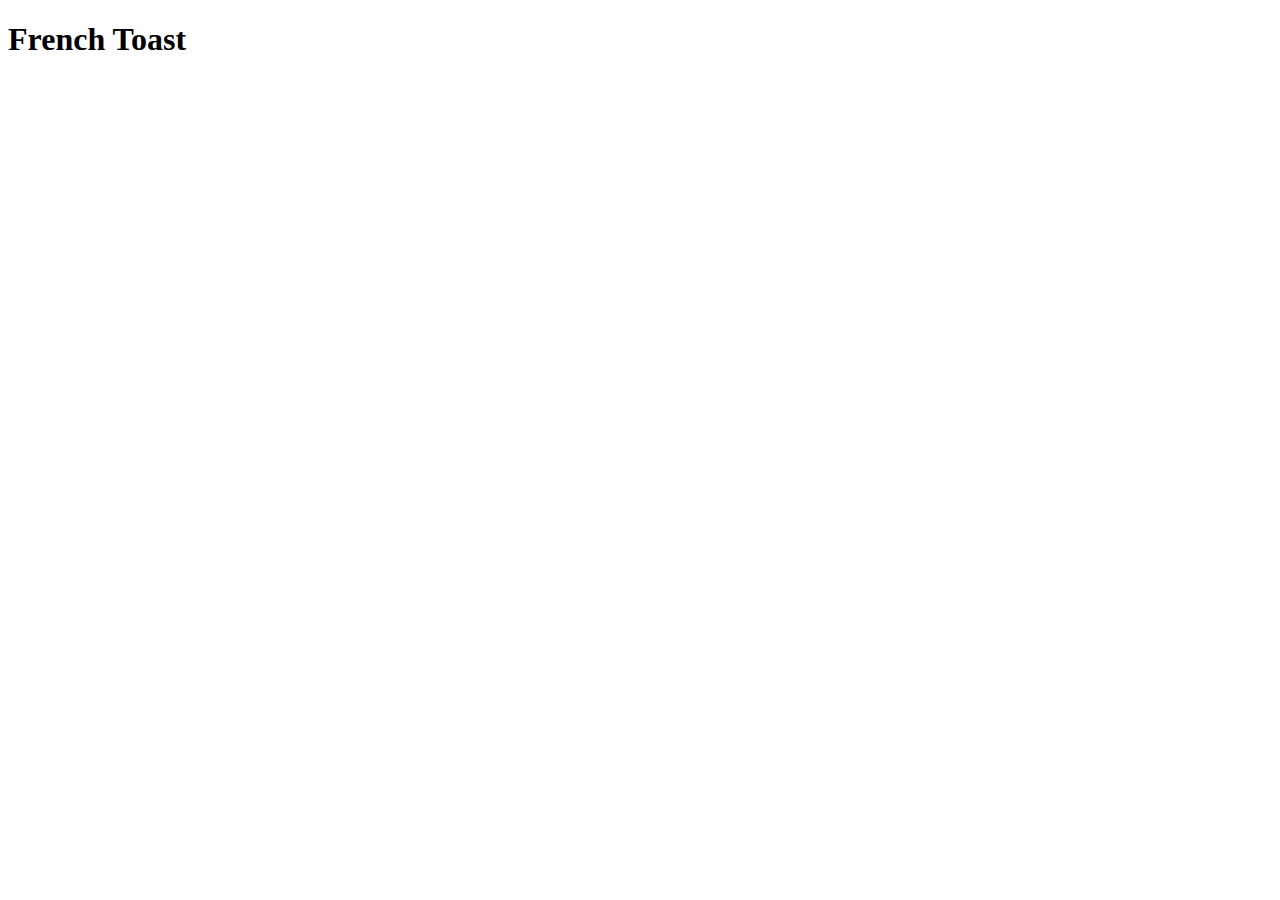
==== recipes/french-toast.html @ c8340ced "Add four recipes, link to recipes on index.html" ====
<!DOCTYPE html>
<html lang="en">
<head>
    <meta charset="UTF-8">
    <meta name="viewport" content="width=device-width, initial-scale=1.0">
    <title>French Toast</title>
</head>
<body>
    <h1>French Toast</h1>
</body>
</html>
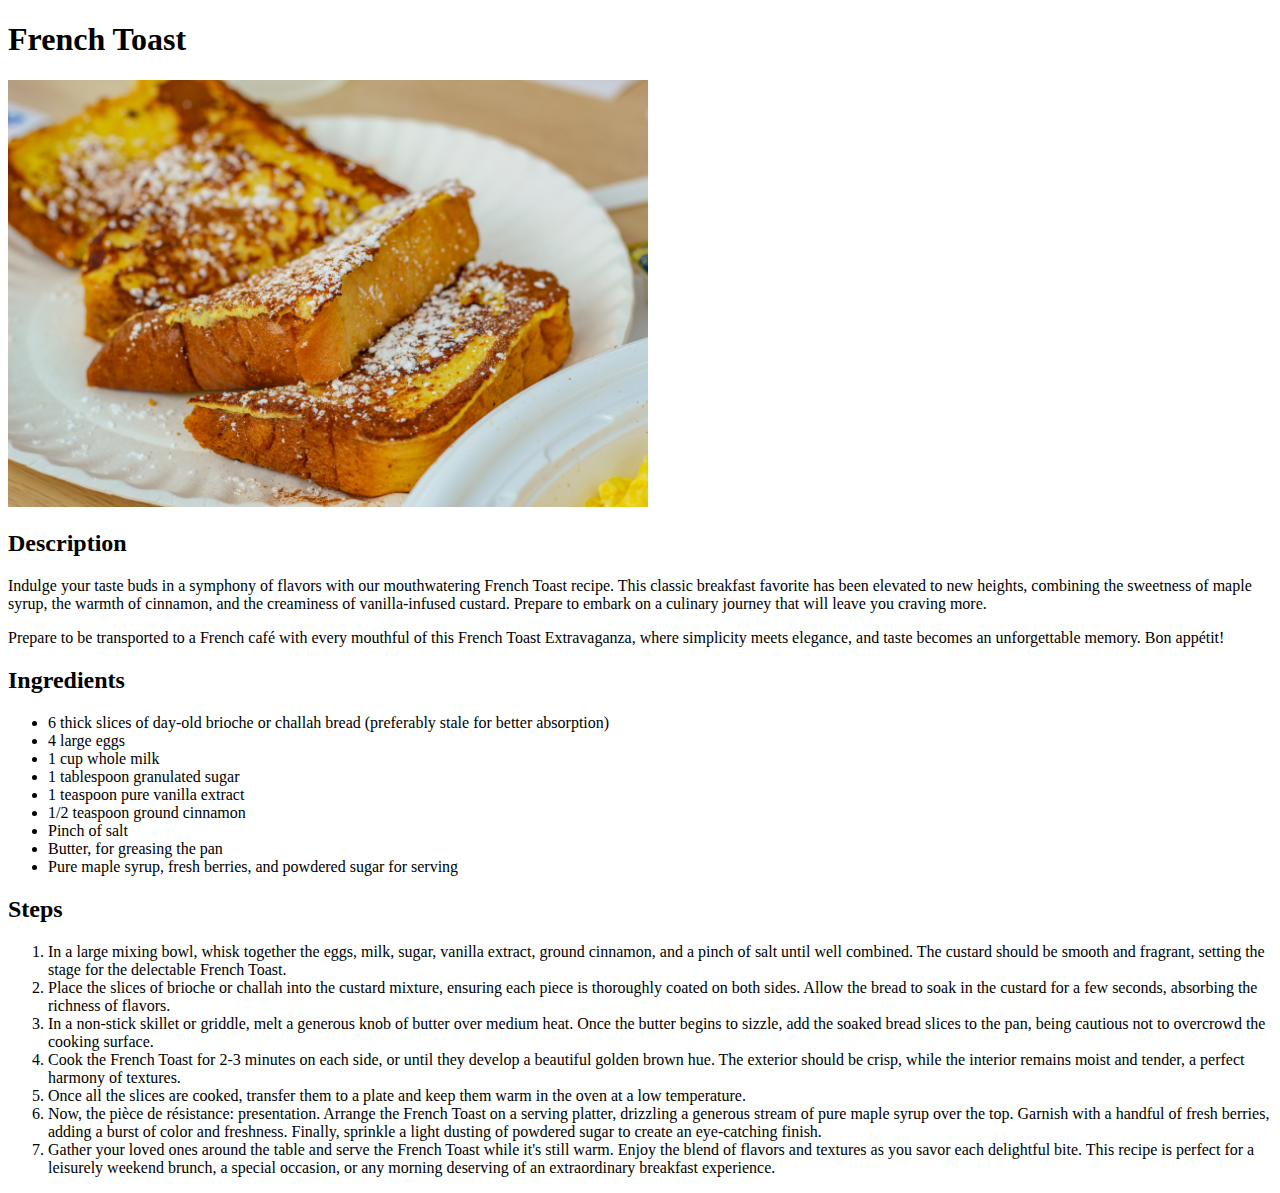
==== commit e50a13d9: "Add css file. Add details on recipes." ====
--- a/recipes/french-toast.html
+++ b/recipes/french-toast.html
@@ -3,9 +3,41 @@
 <head>
     <meta charset="UTF-8">
     <meta name="viewport" content="width=device-width, initial-scale=1.0">
+    <link rel="stylesheet" href="../css/style.css">
     <title>French Toast</title>
 </head>
 <body>
     <h1>French Toast</h1>
+    <img src="../img/french-toast.jpg" alt="Declicious French Toast">
+    <h2>Description</h2>
+    <p>
+        Indulge your taste buds in a symphony of flavors with our mouthwatering French Toast recipe. This classic breakfast favorite has been elevated to new heights, combining the sweetness of maple syrup, the warmth of cinnamon, and the creaminess of vanilla-infused custard. Prepare to embark on a culinary journey that will leave you craving more.
+    </p>
+    <p>
+        Prepare to be transported to a French café with every mouthful of this French Toast Extravaganza, where simplicity meets elegance, and taste becomes an unforgettable memory. Bon appétit!
+    </p>
+
+    <h2>Ingredients</h2>
+    <ul>
+        <li>6 thick slices of day-old brioche or challah bread (preferably stale for better absorption)</li>
+        <li>4 large eggs</li>
+        <li>1 cup whole milk</li>
+        <li>1 tablespoon granulated sugar</li>
+        <li>1 teaspoon pure vanilla extract</li>
+        <li>1/2 teaspoon ground cinnamon</li>
+        <li>Pinch of salt</li>
+        <li>Butter, for greasing the pan</li>
+        <li>Pure maple syrup, fresh berries, and powdered sugar for serving</li>
+    </ul>
+    <h2>Steps</h2>
+    <ol>
+        <li>In a large mixing bowl, whisk together the eggs, milk, sugar, vanilla extract, ground cinnamon, and a pinch of salt until well combined. The custard should be smooth and fragrant, setting the stage for the delectable French Toast.</li>
+        <li>Place the slices of brioche or challah into the custard mixture, ensuring each piece is thoroughly coated on both sides. Allow the bread to soak in the custard for a few seconds, absorbing the richness of flavors.</li>
+        <li>In a non-stick skillet or griddle, melt a generous knob of butter over medium heat. Once the butter begins to sizzle, add the soaked bread slices to the pan, being cautious not to overcrowd the cooking surface.</li>
+        <li>Cook the French Toast for 2-3 minutes on each side, or until they develop a beautiful golden brown hue. The exterior should be crisp, while the interior remains moist and tender, a perfect harmony of textures.</li>
+        <li>Once all the slices are cooked, transfer them to a plate and keep them warm in the oven at a low temperature.</li>
+        <li>Now, the pièce de résistance: presentation. Arrange the French Toast on a serving platter, drizzling a generous stream of pure maple syrup over the top. Garnish with a handful of fresh berries, adding a burst of color and freshness. Finally, sprinkle a light dusting of powdered sugar to create an eye-catching finish.</li>
+        <li>Gather your loved ones around the table and serve the French Toast while it's still warm. Enjoy the blend of flavors and textures as you savor each delightful bite. This recipe is perfect for a leisurely weekend brunch, a special occasion, or any morning deserving of an extraordinary breakfast experience.</li>
+    </ol>
 </body>
 </html>
--- a/css/style.css
+++ b/css/style.css
@@ -0,0 +1,5 @@
+img {
+    width: 50vw;
+    min-width: 550px;
+    height: auto;
+}
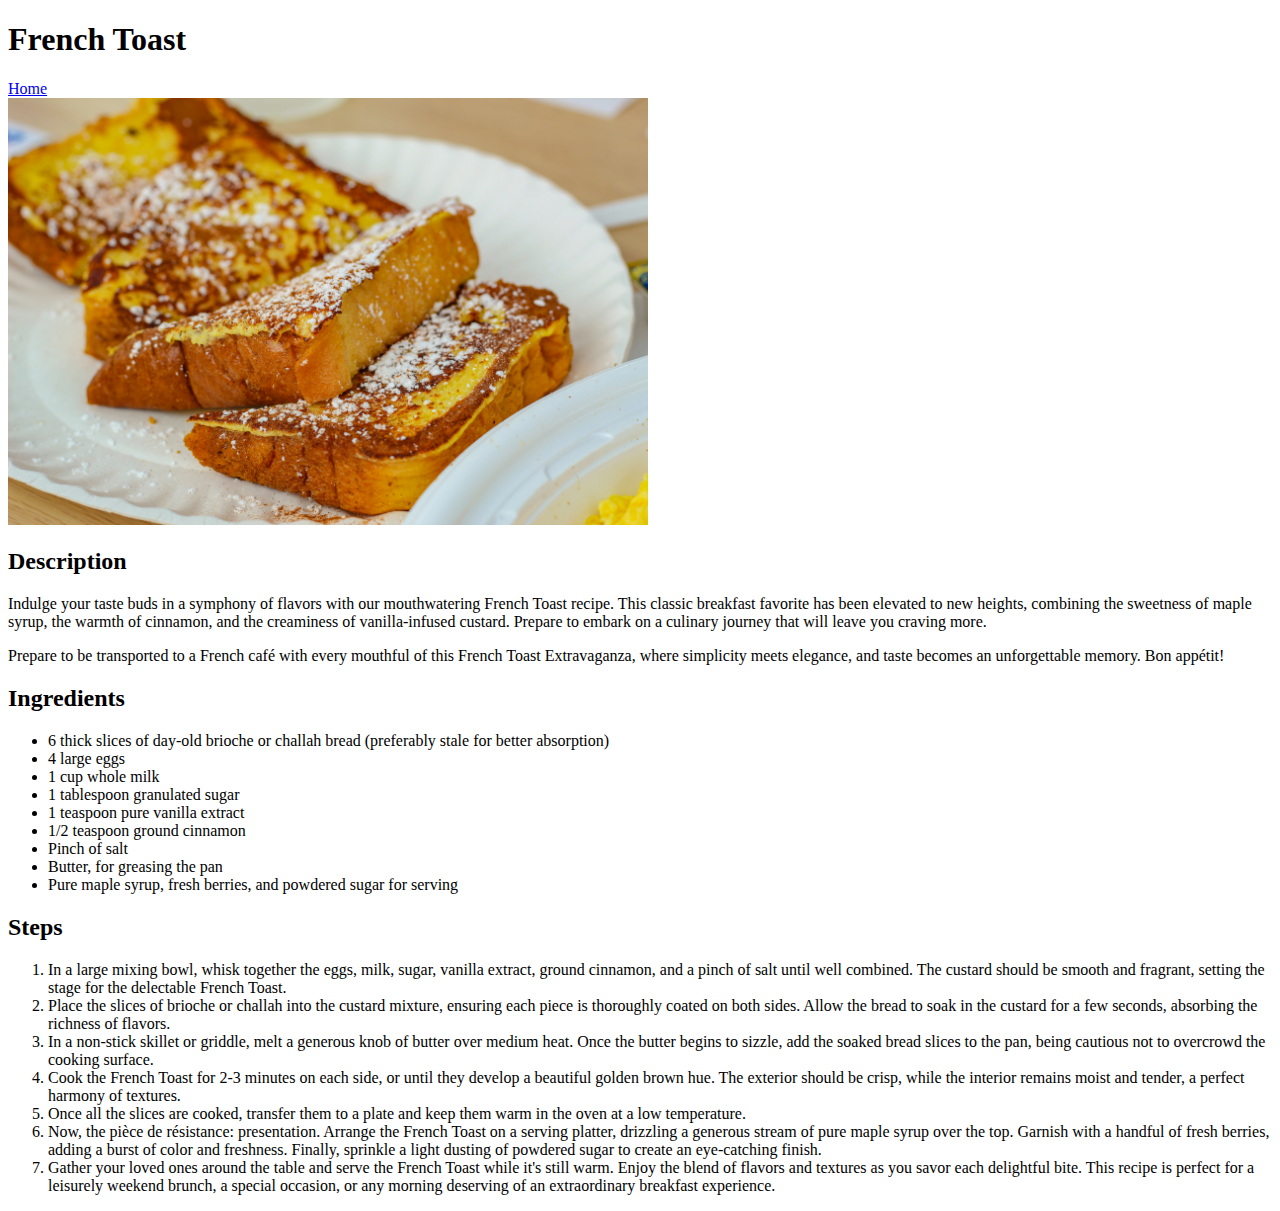
==== commit ca95c8e8: "Add description on index. Add link to index on all recipes." ====
--- a/recipes/french-toast.html
+++ b/recipes/french-toast.html
@@ -8,6 +8,8 @@
 </head>
 <body>
     <h1>French Toast</h1>
+    <a href="../index.html">Home</a>
+    <br>
     <img src="../img/french-toast.jpg" alt="Declicious French Toast">
     <h2>Description</h2>
     <p>
